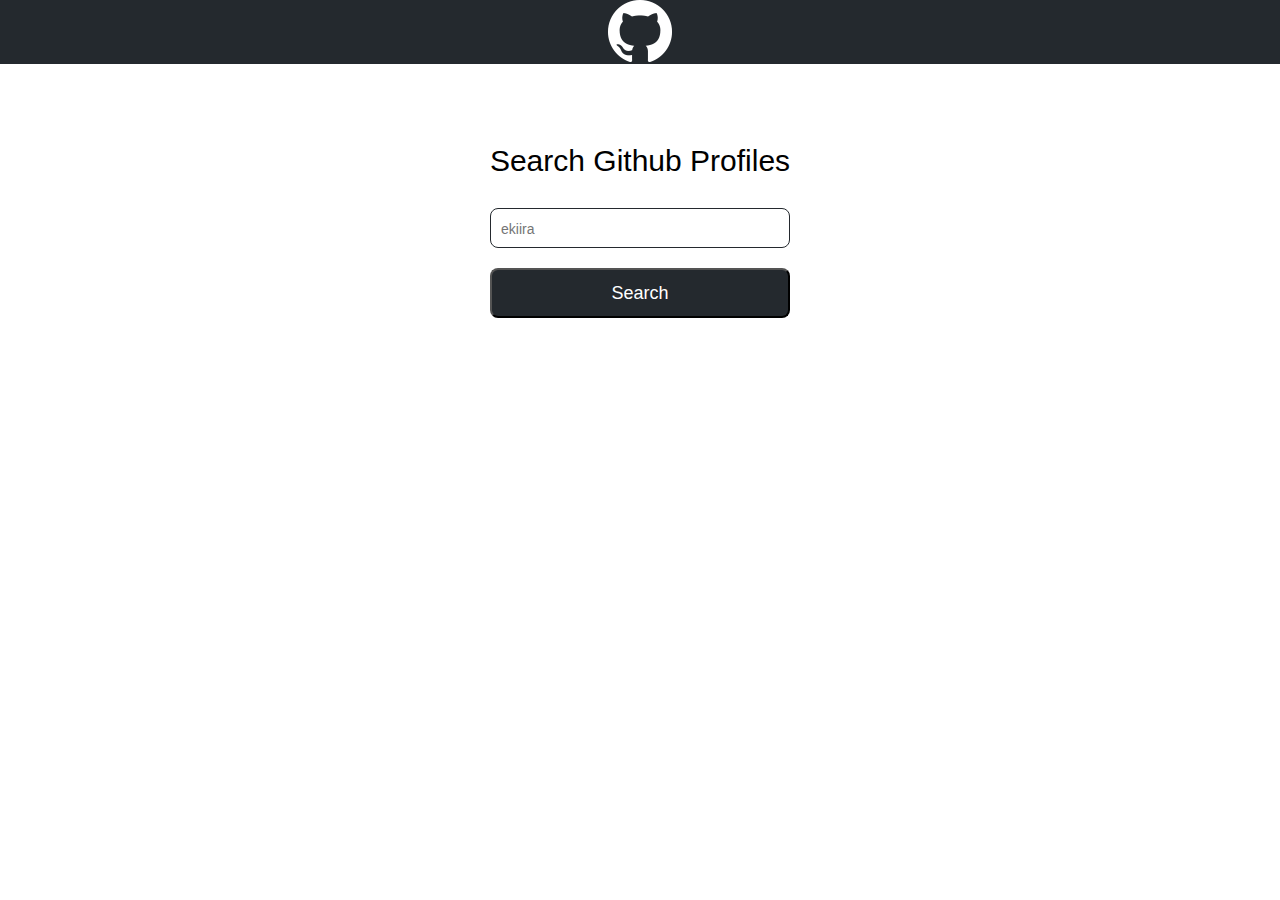
==== index.html @ c05f4690 "implement github-user search" ====
<!DOCTYPE html>
<html lang="en">
  <head>
    <meta charset="UTF-8" />
    <meta http-equiv="X-UA-Compatible" content="IE=edge" />
    <meta name="viewport" content="width=device-width, initial-scale=1.0" />
    <title>Search Github User</title>
    <link
      rel="shortcut icon"
      href="/assets/GitHub-Mark-Light-64px.png"
      type="image/x-icon"
    />
    <!-- Custom css -->
    <link rel="stylesheet" href="./styles/style.css" />
  </head>
  <body>
    <section class="wrapper">
      <nav class="idea">
        <a href="#" class="header">
          <img
            src="./assets/GitHub-Mark-Light-64px.png"
            class="github"
            alt="github-logo"
          />
        </a>
      </nav>
      <div>
        <div>
          <p class="head">Search Github Profiles</p>
        </div>
        <form class="form">
          <div>
            <div>
              <input type="text" class="search-input" placeholder="ekiira" />
            </div>
            <button type="button" class="search-button">Search</button>
          </div>
        </form>
      </div>
    </section>

    <script src="./js/index.js"></script>
  </body>
</html>
---- styles/style.css ----
:root {
  --darkBlue: #24292e;
  --border: #ebedef;
  --primaryBlue: #0366d6;
  --white: #ffffff;
}

* {
  box-sizing: border-box;
}

body {
  font-family: -apple-system, BlinkMacSystemFont, "Segoe UI", Roboto, Oxygen,
    Ubuntu, Cantarell, "Open Sans", "Helvetica Neue", sans-serif;
  margin: 0;
  overflow-x: hidden;
}

img {
  vertical-align: middle;
}

.idea {
  background-color: var(--darkBlue);
  display: flex;
  align-items: center;
  justify-content: center;
}

.wrapper {
  height: 100vh;
  width: 100%;
}

.head {
  margin-top: 40px;
  padding-top: 40px;
  font-size: 30px;
  color: var(--darkblue);
  font-weight: 500;
  text-align: center;
}

.form {
  display: flex;
  justify-content: center;
}

.search-input {
  height: 40px;
  width: 300px;
  font-size: 18px;
  padding: 10px 0 10px 10px;
  border-radius: 8px;
  border: 1px solid var(--darkBlue);
}

.search-input:focus {
  outline: none;
}

.search-input::placeholder {
  font-size: 14px;
}

.search-button {
  margin-top: 20px;
  height: 50px;
  width: 100%;
  background-color: var(--darkBlue);
  color: white;
  border-radius: 8px;
  font-size: 18px;
}

.search-button:focus {
  outline: none;
}

.error {
  margin-top: 40px;
  padding-top: 40px;
  height: 100%;
  text-align: center;
}

.error p {
  font-size: 50px;
}

.error button {
  background-color: var(--darkBlue);
  color: white;
  height: 50px;
  width: 300px;
  border-radius: 8px;
  font-size: 18px;
}

.error button a {
  color: white;
  text-decoration: none;
}
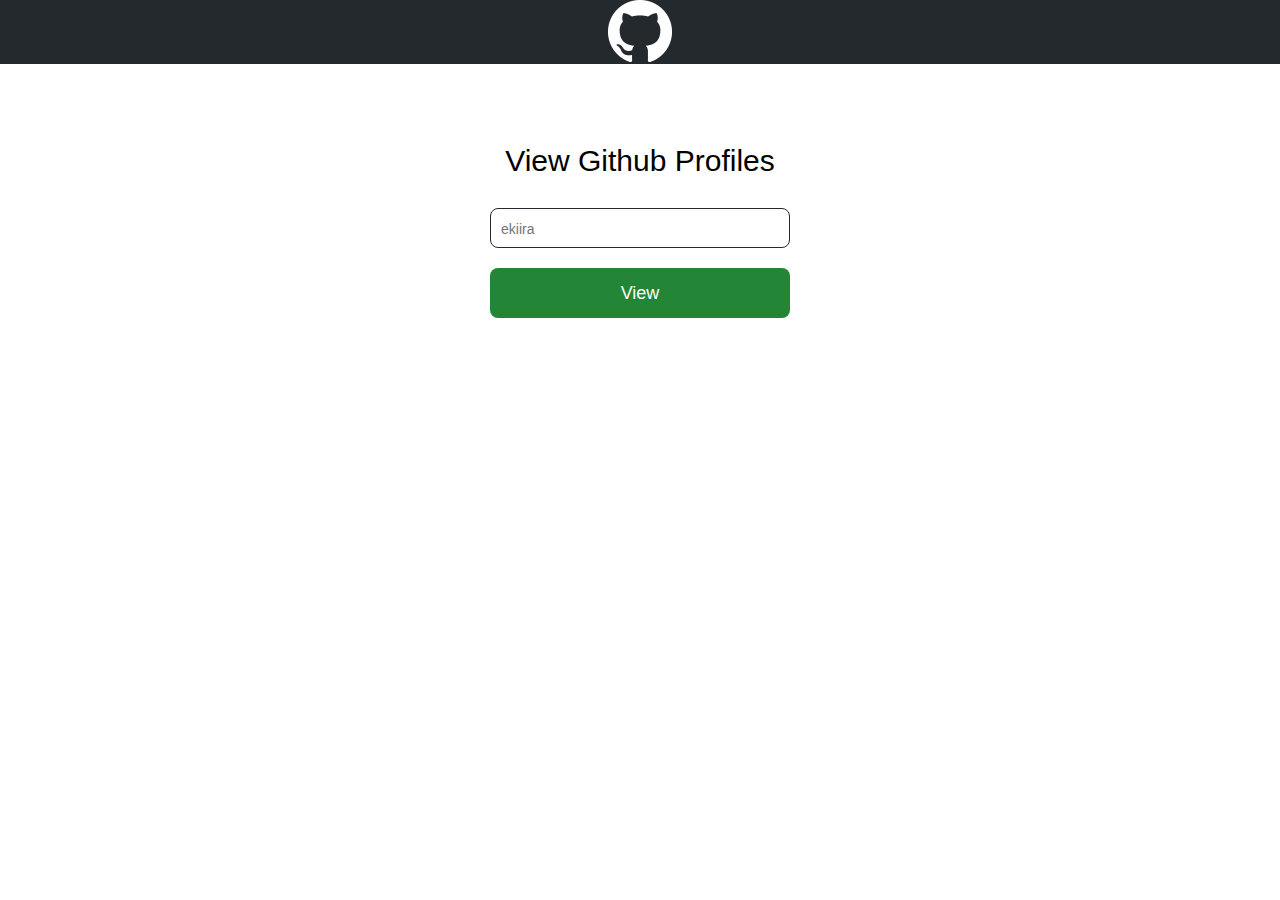
==== commit 01aee013: "change font styles" ====
--- a/index.html
+++ b/index.html
@@ -4,7 +4,7 @@
     <meta charset="UTF-8" />
     <meta http-equiv="X-UA-Compatible" content="IE=edge" />
     <meta name="viewport" content="width=device-width, initial-scale=1.0" />
-    <title>Search Github User</title>
+    <title>Github</title>
     <link
       rel="shortcut icon"
       href="/assets/GitHub-Mark-Light-64px.png"
@@ -26,16 +26,16 @@
       </nav>
       <div>
         <div>
-          <p class="head">Search Github Profiles</p>
+          <p class="head">View Github Profiles</p>
         </div>
-        <form class="form">
+        <div class="form">
           <div>
             <div>
               <input type="text" class="search-input" placeholder="ekiira" />
             </div>
-            <button type="button" class="search-button">Search</button>
+            <button type="button" class="search-button">View</button>
           </div>
-        </form>
+        </div>
       </div>
     </section>
 
--- a/styles/style.css
+++ b/styles/style.css
@@ -35,9 +35,9 @@
 .head {
   margin-top: 40px;
   padding-top: 40px;
+  font-weight: 100;
   font-size: 30px;
   color: var(--darkblue);
-  font-weight: 500;
   text-align: center;
 }
 
@@ -49,6 +49,7 @@
 .search-input {
   height: 40px;
   width: 300px;
+  font-weight: 400;
   font-size: 18px;
   padding: 10px 0 10px 10px;
   border-radius: 8px;
@@ -67,10 +68,16 @@
   margin-top: 20px;
   height: 50px;
   width: 100%;
-  background-color: var(--darkBlue);
+  background-color: #238636;
   color: white;
   border-radius: 8px;
   font-size: 18px;
+  border: none;
+  transition: 0.5s all ease;
+}
+
+.search-button:hover {
+  opacity: 0.8;
 }
 
 .search-button:focus {
@@ -85,19 +92,27 @@
 }
 
 .error p {
-  font-size: 50px;
+  font-size: 30px;
+  font-weight: 100;
 }
 
 .error button {
-  background-color: var(--darkBlue);
+  background-color: #238636;
   color: white;
   height: 50px;
+  font-weight: 300;
   width: 300px;
   border-radius: 8px;
   font-size: 18px;
+  border: none;
+  transition: 0.5s all ease;
 }
 
 .error button a {
   color: white;
   text-decoration: none;
 }
+
+.error button a {
+  opacity: 0.8;
+}
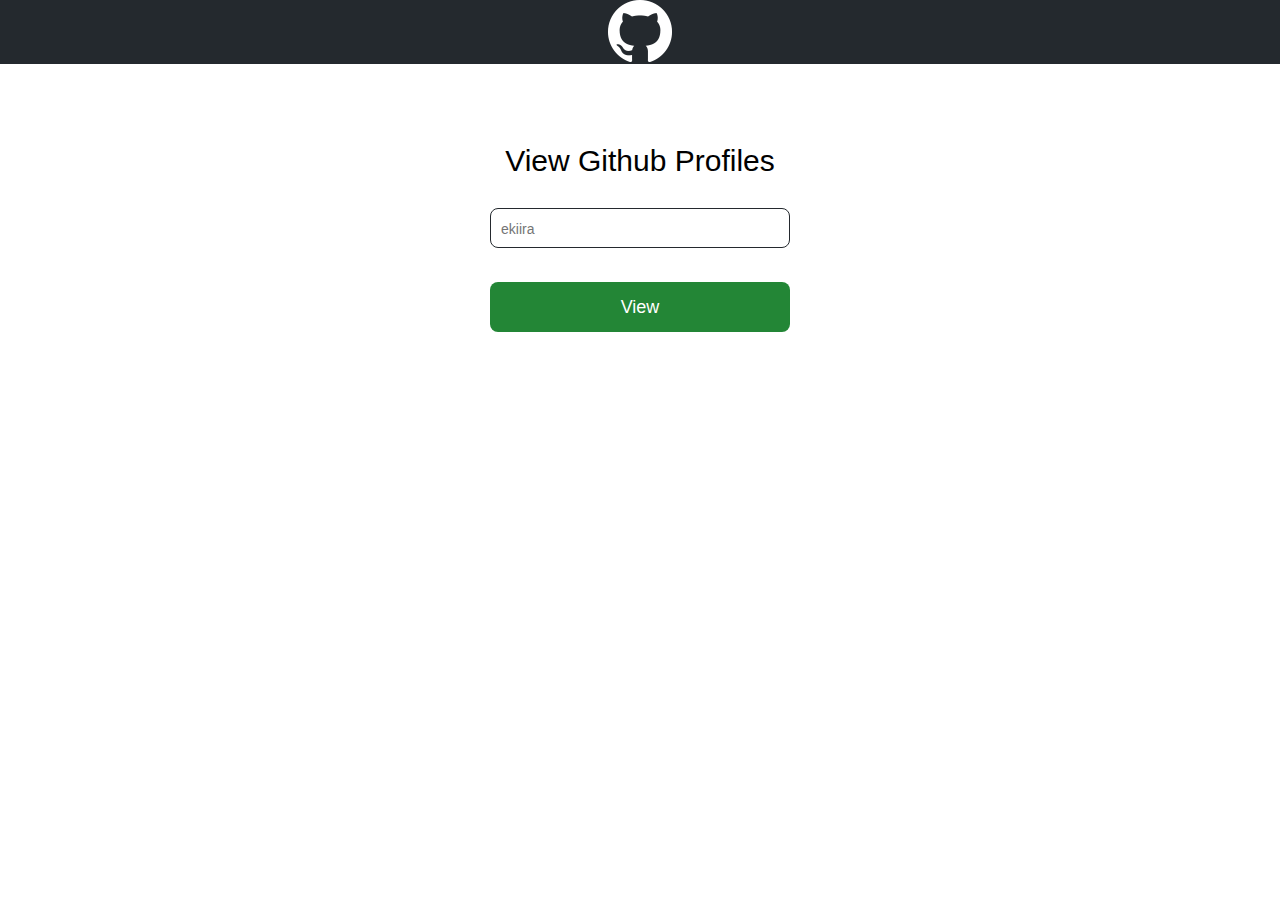
==== commit 8aa97158: "add warning message" ====
--- a/index.html
+++ b/index.html
@@ -31,8 +31,9 @@
         <div class="form">
           <div>
             <div>
-              <input type="text" class="search-input" placeholder="ekiira" />
+              <input type="text" class="search-input" placeholder="ekiira" required />
             </div>
+            <p class="message"></p>
             <button type="button" class="search-button">View</button>
           </div>
         </div>
--- a/styles/style.css
+++ b/styles/style.css
@@ -84,6 +84,14 @@
   outline: none;
 }
 
+.message {
+  color: red;
+  font-weight: 300;
+  font-size: 14px;
+  /* margin-top: 30px; */
+  margin-bottom: 0;
+}
+
 .error {
   margin-top: 40px;
   padding-top: 40px;
